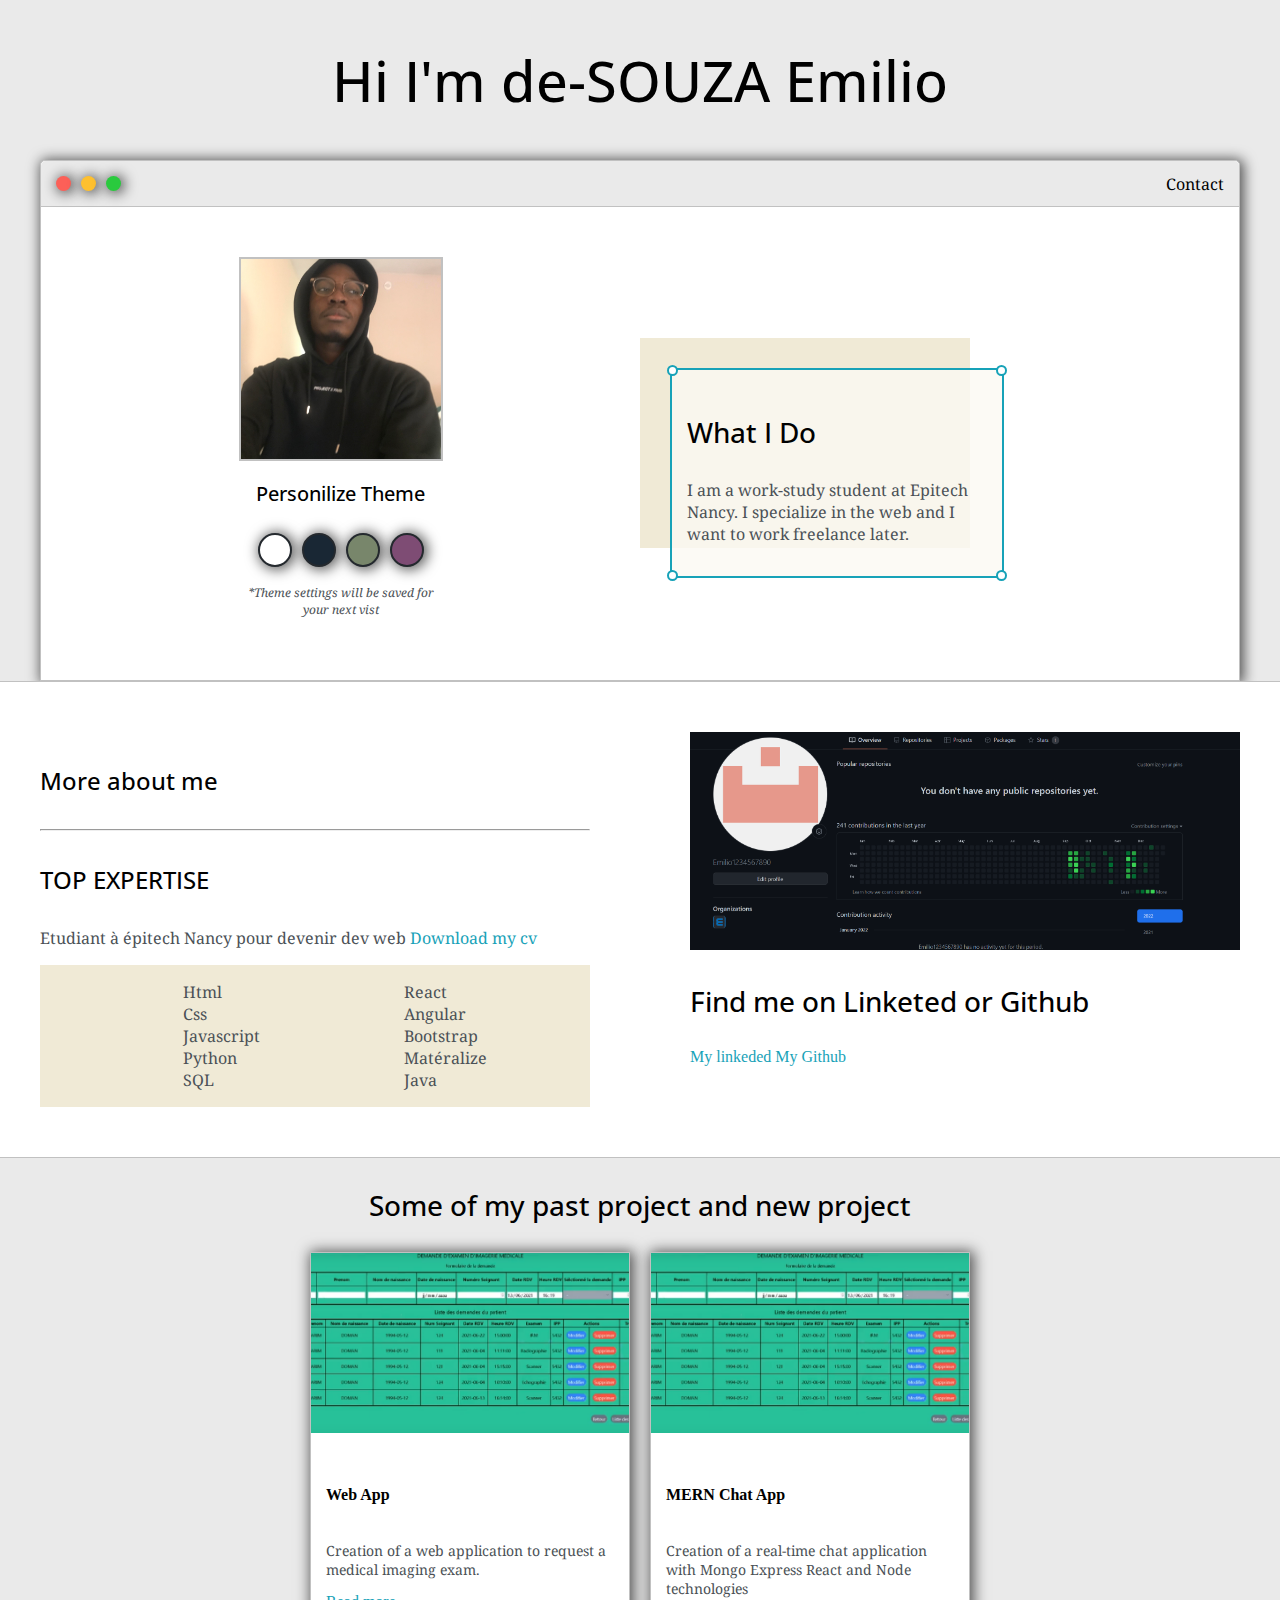
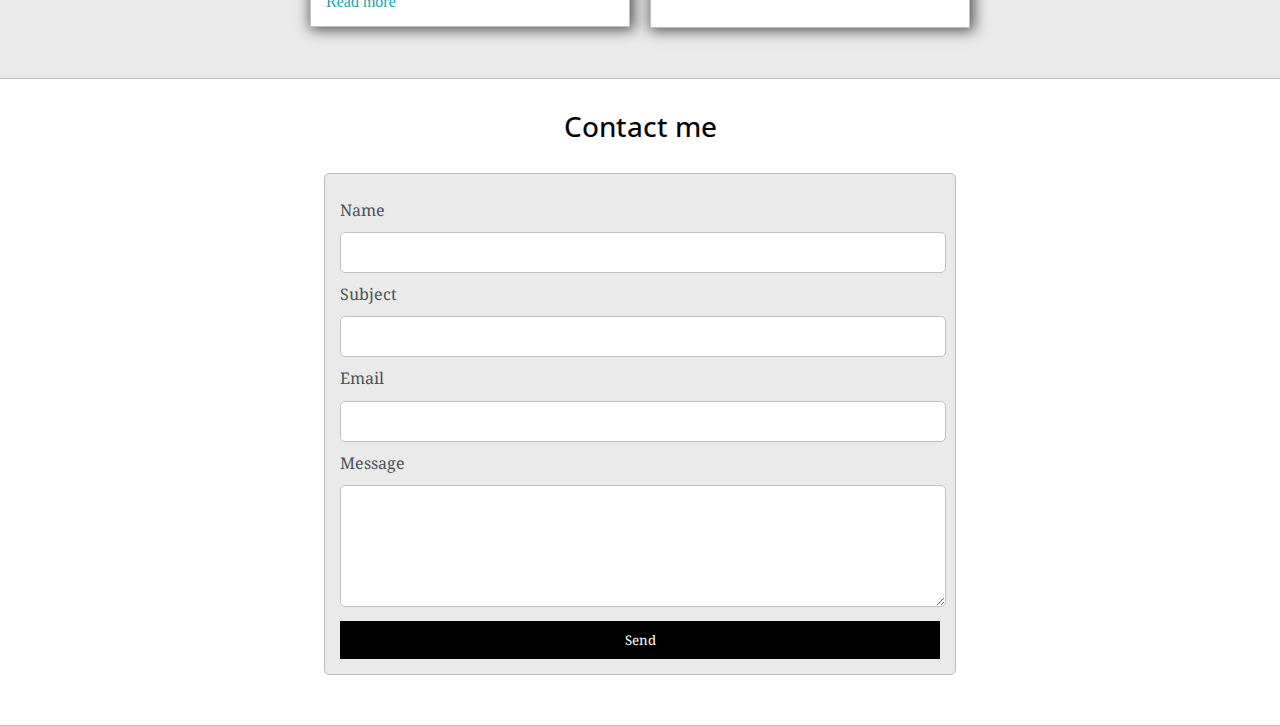
==== index.html @ e9d3a48f "comit" ====
<!DOCTYPE html>
<html lang="en">

<head>
    <meta charset="UTF-8">
    <meta http-equiv="X-UA-Compatible" content="IE=edge">
    <meta name="viewport" content="width=device-width, initial-scale=1.0, maximum-scale=1, minimum-scale=1">
    <link rel="stylesheet" href="default.css">
    <link rel="preconnect" href="https://fonts.googleapis.com">
    <link rel="preconnect" href="https://fonts.gstatic.com" crossorigin>
    <link href="https://fonts.googleapis.com/css2?family=Noto+Serif&display=swap" rel="stylesheet">
    <link rel="preconnect" href="https://fonts.googleapis.com">
    <link rel="preconnect" href="https://fonts.gstatic.com" crossorigin>
    <link href="https://fonts.googleapis.com/css2?family=Open+Sans+Condensed:wght@300&display=swap" rel="stylesheet">
    <link rel="stylesheet" type="text/css" href="default.css">
    <link id="theme-style" rel="stylesheet" type="text/css" href="">
    <title>Document</title>
</head>

<body>
    <section class="s1">
        <div class="main-container">
            <div class="greeting-wrapper">
                <h1>
                    Hi I'm de-SOUZA Emilio
                </h1>
            </div>

            <div class="intro-wrapper">
                <div class="nav-wrapper">
                    <div class="dots-wrapper">
                        <div class="browser-dot" id="dot-1"></div>
                        <div class="browser-dot" id="dot-2"></div>
                        <div class="browser-dot" id="dot-3"></div>
                    </div>
                    <ul id="navigation">
                        <li>
                            <a href="#">Contact</a>
                        </li>

                    </ul>
                </div>
                <div class="left-column">
                    <img id="profile-pic" src="/images/profile_image.jpg" alt="">
                    <h5 style="text-align: center; line-height: 0;">
                        Personilize Theme
                    </h5>
                    <div id="theme-options-wrapper">
                        <div data-mode="light" id="light-mode" class="theme-dot"></div>
                        <div data-mode="blue" id="blue-mode" class="theme-dot"></div>
                        <div data-mode="green" id="green-mode" class="theme-dot"></div>
                        <div data-mode="purple" id="purple-mode" class="theme-dot"></div>
                    </div>
                    <p id="settings-note">*Theme settings will be saved for <br>your next vist</p>
                </div>
                <div class="right-column">
                    <div id="preview-shadow">
                        <div id="preview">
                            <div id="corner-tl" class="corner"></div>
                            <div id="corner-tr" class="corner"></div>
                            <h3>
                                What I Do
                            </h3>
                            <p>
                                I am a work-study student at Epitech Nancy. I specialize in the web and I want to work freelance later.
                            </p>
                            <div id="corner-br" class="corner"></div>
                            <div id="corner-bl" class="corner"></div>
                        </div>
                    </div>
                </div>
            </div>
        </div>
    </section>

    <section class="s2">
        <div class="main-container">
            <div class="about-wrapper">
                <div class="about-me">
                    <h4>More about me</h4>

                    <p> </p>
                    <p> </p>
                    <hr>


                    <h4> TOP EXPERTISE</h4>
                    <p>Etudiant à épitech Nancy pour devenir dev web
                        <a target="_blank" href="CV.pdf"> Download my cv</a></p>

                    <div id="skills">
                        <ul>
                            <li>Html</li>
                            <li>Css</li>
                            <li>Javascript</li>
                            <li>Python</li>
                            <li>SQL</li>
                        </ul>
                        <ul>
                            <li>React</li>
                            <li>Angular</li>
                            <li>Bootstrap</li>
                            <li>Matéralize</li>
                            <li>Java</li>
                        </ul>
                    </div>
                </div>

                <div class="social-links">
                    <img id="social_img" src="/images/social_git.png" alt="">
                    <h3>Find me on Linketed or Github</h3>
                    <a target="_blank" href="https://www.linkedin.com/in/peym-721757193/"> My linkeded</a>
                    <a target="_blank" href="https://github.com/Emilio1234567890">My Github</a>
                </div>
            </div>
        </div>
    </section>

    <section class="s1">
        <div class="main-container">
            <h3 style="text-align: center;"> Some of my past project and new project</h3>
            <div class="post-wrapper">
                <div>
                    <div class="post">
                        <img class="images" src="/images/project1.png" alt="">
                        <div class="post-preview">
                            <h6 class="post-tilte"> Web App</h6>
                            <p class="post-intro">
                                Creation of a web application to request a medical imaging exam.
                            </p>
                            <a href="post.html"> Read more</a>
                        </div>
                    </div>
                </div>

                <div>
                    <div class="post">
                        <img class="images" src="/images/project1.png" alt="">
                        <div class="post-preview">
                            <h6 class="post-tilte">MERN Chat App</h6>
                            <p class="post-intro">
                                Creation of a real-time chat application with Mongo Express React and Node technologies
                            </p>

                        </div>
                    </div>
                </div>
            </div>
        </div>
    </section>

    <section class="s2">
        <div class="main-container">
            <h3 style="text-align: center;"> Contact me</h3>
            <form id="contact-form" action="">
                <label> Name</label>
                <input type="text" name="name" class="input-field">

                <label> Subject</label>
                <input type="text" name="subject" class="input-field">

                <label> Email</label>
                <input type="text" name="email" class="input-field">

                <label> Message</label>
                <textarea name="message" class="input-field"></textarea>

                <input id="submit-btn" type="submit" value="Send">

            </form>

        </div>
    </section>
    <script src="./script.js"></script>

</body>

</html>
---- default.css ----
:root {
    --mainColor: #eaeaea;
    --secondaryColor: #fff;
    --borderColor: #c1c1c1;
    --mainText: black;
    --secondaryText: #4b5156;
    --themeDotColor: #24292e;
    --previewBg: rgb(251, 249, 243, 0.8);
    --previewSD: #f0ead6;
    --buttonColor: black;
}

html,
body {
    padding: 0;
    margin: 0;
}

body * {
    transition: 0.3s;
}

h1,
h2,
h3,
h4,
h5,
h6 strong {
    color: var(--mainText);
    font-family: 'Open Sans Condensed', sans-serif;
    font-weight: 500;
}

a {
    text-decoration: none;
    color: #17a2b8;
}

ul {
    list-style: none;
}

h1 {
    font-size: 56px;
}

h2 {
    font-size: 36px;
}

h3 {
    font-size: 28px;
}

h4 {
    font-size: 24px;
}

h5 {
    font-size: 20px;
}

h6 {
    font-size: 16px;
}

p,
li,
span,
label,
input,
textarea {
    color: var(--secondaryText);
    font-family: 'Noto Serif', serif;
}

.s1 {
    background-color: var(--mainColor);
    border-bottom: 1px solid var(--borderColor);
    overflow: auto;
}

.s2 {
    background-color: var(--secondaryColor);
    border-bottom: 1px solid var(--borderColor);
}

.main-container {
    width: 1200px;
    margin: 0 auto;
}

.greeting-wrapper {
    display: grid;
    min-height: 10em;
    justify-content: center;
    align-content: center;
    text-align: center;
}

.intro-wrapper {
    background-color: var(--secondaryColor);
    border: 1px solid var(--borderColor);
    border-radius: 5px 5px 0 0;
    box-shadow: 2px 1px 13px 2px rgba(0, 0, 0, 0.64);
    -webkit-box-shadow: 2px 1px 13px 2px rgba(0, 0, 0, 0.64);
    -moz-box-shadow: 2px 1px 13px 2px rgba(0, 0, 0, 0.64);
    display: grid;
    grid-template-columns: 1fr 1fr;
    grid-template-areas: 'nav-wrapper nav-wrapper' 'left-column right-column';
}

.nav-wrapper {
    grid-area: nav-wrapper;
    border-radius: 5px 5px 0 0;
    border-bottom: 1px solid var(--borderColor);
    display: flex;
    justify-content: space-between;
    align-items: center;
    background-color: var(--mainColor);
}

#navigation a {
    color: var(--mainText);
}

#navigation {
    margin: 0;
    padding: 10px;
}

#navigation li {
    display: inline-block;
    margin-right: 5px;
    margin-left: 5px;
}

.dots-wrapper {
    display: flex;
    padding: 10px;
}

#dot-1 {
    background-color: #FC6058;
}

#dot-2 {
    background-color: #FEC02f;
}

#dot-3 {
    background-color: #2ACA3E;
}

.browser-dot {
    margin: 5px;
    background-color: black;
    height: 15px;
    width: 15px;
    border-radius: 50%;
    box-shadow: 2px 1px 13px 2px rgba(0, 0, 0, 0.64);
    -webkit-box-shadow: 2px 1px 13px 2px rgba(0, 0, 0, 0.64);
    -moz-box-shadow: 2px 1px 13px 2px rgba(0, 0, 0, 0.64);
}

.left-column {
    grid-area: left-column;
    padding-top: 50px;
    padding-bottom: 50px;
}

#profile-pic {
    display: block;
    margin: 0 auto;
    height: 200px;
    width: 200px;
    object-fit: cover;
    border: 2px solid var(--borderColor);
}

#theme-options-wrapper {
    display: flex;
    justify-content: center;
}

.theme-dot {
    height: 30px;
    width: 30px;
    background-color: black;
    border-radius: 50%;
    margin: 5px;
    box-shadow: 2px 1px 13px 2px rgba(0, 0, 0, 0.64);
    -webkit-box-shadow: 2px 1px 13px 2px rgba(0, 0, 0, 0.64);
    -moz-box-shadow: 2px 1px 13px 2px rgba(0, 0, 0, 0.64);
    cursor: pointer;
    border: 2px solid var(--themeDotColor);
}

.theme-dot:hover {
    border-width: 5px;
}

#light-mode {
    background-color: #fff;
}

#blue-mode {
    background-color: #192734;
}

#green-mode {
    background-color: #78866b;
}

#purple-mode {
    background-color: #7E4C74;
}

#settings-note {
    font-size: 12px;
    font-style: italic;
    text-align: center;
}

.right-column {
    grid-area: right-column;
    display: grid;
    align-items: center;
    padding-top: 50px;
    padding-bottom: 50px;
}

#preview-shadow {
    background-color: var(--previewSD);
    width: 300px;
    height: 180px;
    padding-left: 30px;
    padding-top: 30px;
}

#preview {
    width: 300px;
    border: 2px solid #17a2b8;
    background-color: var(--previewBg);
    padding: 15px;
    position: relative;
}

.corner {
    width: 7px;
    height: 7px;
    border-radius: 50%;
    border: 2px solid #17a2b8;
    background-color: #fff;
    position: absolute;
}

#corner-tl {
    top: -5px;
    left: -5px;
}

#corner-tr {
    top: -5px;
    right: -5px;
}

#corner-bl {
    bottom: -5px;
    left: -5px;
}

#corner-br {
    bottom: -5px;
    right: -5px;
}

.about-wrapper {
    display: grid;
    grid-template-columns: repeat(auto-fit, minmax(320px, 1fr));
    padding-bottom: 50px;
    padding-top: 50px;
    gap: 100px;
}

#skills {
    display: flex;
    justify-content: space-evenly;
    background-color: var(--previewSD);
}

#social_img {
    width: 100%;
}

.social_links {
    display: grid;
    align-content: center;
    text-align: center;
}

.post {
    border: 1px solid var(--borderColor);
    box-shadow: 2px 1px 13px 2px rgba(0, 0, 0, 0.64);
    -webkit-box-shadow: 2px 1px 13px 2px rgba(0, 0, 0, 0.64);
    -moz-box-shadow: 2px 1px 13px 2px rgba(0, 0, 0, 0.64);
}

.post-preview {
    background-color: #fff;
    padding: 15px;
}

.post-title {
    color: black;
    margin: 0;
}

.post-intro {
    color: #4b5156;
    font-size: 14px;
}

.post-wrapper {
    display: grid;
    grid-template-columns: repeat(auto-fit, 320px);
    gap: 20px;
    justify-content: center;
    padding-bottom: 50px;
}

.images {
    width: 100%;
    height: 180px;
    display: block;
    object-fit: cover;
}

#submit-btn {
    margin-top: 10px;
    width: 100%;
    padding-top: 10px;
    padding-bottom: 10px;
    color: #fff;
    background-color: var(--buttonColor);
    border: none;
}

#contact-form {
    display: block;
    max-width: 600px;
    margin: 0 auto;
    border: 1px solid var(--borderColor);
    padding: 15px;
    border-radius: 5px;
    background-color: var(--mainColor);
    margin-bottom: 50px;
}

#contact-form label {
    line-height: 2.7em;
}

#contact-form textarea {
    min-height: 100px;
    font-size: 14px;
}

.input-field {
    width: 100%;
    padding-top: 10px;
    padding-bottom: 10px;
    background-color: var(--secondaryColor);
    border-radius: 5px;
    border: 1px solid var(--borderColor);
    font-size: 14px;
}

@media screen and (max-width: 1200px) {
    .main-container {
        width: 95%;
    }
}

@media screen and (max-width: 800px) {
    .intro-wrapper {
        grid-template-columns: 1fr;
        grid-template-areas: 'nav-wrapper' 'left-column' ' right-column';
    }
    .right-column {
        justify-content: center;
    }
}
---- default.css ----
:root {
    --mainColor: #eaeaea;
    --secondaryColor: #fff;
    --borderColor: #c1c1c1;
    --mainText: black;
    --secondaryText: #4b5156;
    --themeDotColor: #24292e;
    --previewBg: rgb(251, 249, 243, 0.8);
    --previewSD: #f0ead6;
    --buttonColor: black;
}

html,
body {
    padding: 0;
    margin: 0;
}

body * {
    transition: 0.3s;
}

h1,
h2,
h3,
h4,
h5,
h6 strong {
    color: var(--mainText);
    font-family: 'Open Sans Condensed', sans-serif;
    font-weight: 500;
}

a {
    text-decoration: none;
    color: #17a2b8;
}

ul {
    list-style: none;
}

h1 {
    font-size: 56px;
}

h2 {
    font-size: 36px;
}

h3 {
    font-size: 28px;
}

h4 {
    font-size: 24px;
}

h5 {
    font-size: 20px;
}

h6 {
    font-size: 16px;
}

p,
li,
span,
label,
input,
textarea {
    color: var(--secondaryText);
    font-family: 'Noto Serif', serif;
}

.s1 {
    background-color: var(--mainColor);
    border-bottom: 1px solid var(--borderColor);
    overflow: auto;
}

.s2 {
    background-color: var(--secondaryColor);
    border-bottom: 1px solid var(--borderColor);
}

.main-container {
    width: 1200px;
    margin: 0 auto;
}

.greeting-wrapper {
    display: grid;
    min-height: 10em;
    justify-content: center;
    align-content: center;
    text-align: center;
}

.intro-wrapper {
    background-color: var(--secondaryColor);
    border: 1px solid var(--borderColor);
    border-radius: 5px 5px 0 0;
    box-shadow: 2px 1px 13px 2px rgba(0, 0, 0, 0.64);
    -webkit-box-shadow: 2px 1px 13px 2px rgba(0, 0, 0, 0.64);
    -moz-box-shadow: 2px 1px 13px 2px rgba(0, 0, 0, 0.64);
    display: grid;
    grid-template-columns: 1fr 1fr;
    grid-template-areas: 'nav-wrapper nav-wrapper' 'left-column right-column';
}

.nav-wrapper {
    grid-area: nav-wrapper;
    border-radius: 5px 5px 0 0;
    border-bottom: 1px solid var(--borderColor);
    display: flex;
    justify-content: space-between;
    align-items: center;
    background-color: var(--mainColor);
}

#navigation a {
    color: var(--mainText);
}

#navigation {
    margin: 0;
    padding: 10px;
}

#navigation li {
    display: inline-block;
    margin-right: 5px;
    margin-left: 5px;
}

.dots-wrapper {
    display: flex;
    padding: 10px;
}

#dot-1 {
    background-color: #FC6058;
}

#dot-2 {
    background-color: #FEC02f;
}

#dot-3 {
    background-color: #2ACA3E;
}

.browser-dot {
    margin: 5px;
    background-color: black;
    height: 15px;
    width: 15px;
    border-radius: 50%;
    box-shadow: 2px 1px 13px 2px rgba(0, 0, 0, 0.64);
    -webkit-box-shadow: 2px 1px 13px 2px rgba(0, 0, 0, 0.64);
    -moz-box-shadow: 2px 1px 13px 2px rgba(0, 0, 0, 0.64);
}

.left-column {
    grid-area: left-column;
    padding-top: 50px;
    padding-bottom: 50px;
}

#profile-pic {
    display: block;
    margin: 0 auto;
    height: 200px;
    width: 200px;
    object-fit: cover;
    border: 2px solid var(--borderColor);
}

#theme-options-wrapper {
    display: flex;
    justify-content: center;
}

.theme-dot {
    height: 30px;
    width: 30px;
    background-color: black;
    border-radius: 50%;
    margin: 5px;
    box-shadow: 2px 1px 13px 2px rgba(0, 0, 0, 0.64);
    -webkit-box-shadow: 2px 1px 13px 2px rgba(0, 0, 0, 0.64);
    -moz-box-shadow: 2px 1px 13px 2px rgba(0, 0, 0, 0.64);
    cursor: pointer;
    border: 2px solid var(--themeDotColor);
}

.theme-dot:hover {
    border-width: 5px;
}

#light-mode {
    background-color: #fff;
}

#blue-mode {
    background-color: #192734;
}

#green-mode {
    background-color: #78866b;
}

#purple-mode {
    background-color: #7E4C74;
}

#settings-note {
    font-size: 12px;
    font-style: italic;
    text-align: center;
}

.right-column {
    grid-area: right-column;
    display: grid;
    align-items: center;
    padding-top: 50px;
    padding-bottom: 50px;
}

#preview-shadow {
    background-color: var(--previewSD);
    width: 300px;
    height: 180px;
    padding-left: 30px;
    padding-top: 30px;
}

#preview {
    width: 300px;
    border: 2px solid #17a2b8;
    background-color: var(--previewBg);
    padding: 15px;
    position: relative;
}

.corner {
    width: 7px;
    height: 7px;
    border-radius: 50%;
    border: 2px solid #17a2b8;
    background-color: #fff;
    position: absolute;
}

#corner-tl {
    top: -5px;
    left: -5px;
}

#corner-tr {
    top: -5px;
    right: -5px;
}

#corner-bl {
    bottom: -5px;
    left: -5px;
}

#corner-br {
    bottom: -5px;
    right: -5px;
}

.about-wrapper {
    display: grid;
    grid-template-columns: repeat(auto-fit, minmax(320px, 1fr));
    padding-bottom: 50px;
    padding-top: 50px;
    gap: 100px;
}

#skills {
    display: flex;
    justify-content: space-evenly;
    background-color: var(--previewSD);
}

#social_img {
    width: 100%;
}

.social_links {
    display: grid;
    align-content: center;
    text-align: center;
}

.post {
    border: 1px solid var(--borderColor);
    box-shadow: 2px 1px 13px 2px rgba(0, 0, 0, 0.64);
    -webkit-box-shadow: 2px 1px 13px 2px rgba(0, 0, 0, 0.64);
    -moz-box-shadow: 2px 1px 13px 2px rgba(0, 0, 0, 0.64);
}

.post-preview {
    background-color: #fff;
    padding: 15px;
}

.post-title {
    color: black;
    margin: 0;
}

.post-intro {
    color: #4b5156;
    font-size: 14px;
}

.post-wrapper {
    display: grid;
    grid-template-columns: repeat(auto-fit, 320px);
    gap: 20px;
    justify-content: center;
    padding-bottom: 50px;
}

.images {
    width: 100%;
    height: 180px;
    display: block;
    object-fit: cover;
}

#submit-btn {
    margin-top: 10px;
    width: 100%;
    padding-top: 10px;
    padding-bottom: 10px;
    color: #fff;
    background-color: var(--buttonColor);
    border: none;
}

#contact-form {
    display: block;
    max-width: 600px;
    margin: 0 auto;
    border: 1px solid var(--borderColor);
    padding: 15px;
    border-radius: 5px;
    background-color: var(--mainColor);
    margin-bottom: 50px;
}

#contact-form label {
    line-height: 2.7em;
}

#contact-form textarea {
    min-height: 100px;
    font-size: 14px;
}

.input-field {
    width: 100%;
    padding-top: 10px;
    padding-bottom: 10px;
    background-color: var(--secondaryColor);
    border-radius: 5px;
    border: 1px solid var(--borderColor);
    font-size: 14px;
}

@media screen and (max-width: 1200px) {
    .main-container {
        width: 95%;
    }
}

@media screen and (max-width: 800px) {
    .intro-wrapper {
        grid-template-columns: 1fr;
        grid-template-areas: 'nav-wrapper' 'left-column' ' right-column';
    }
    .right-column {
        justify-content: center;
    }
}
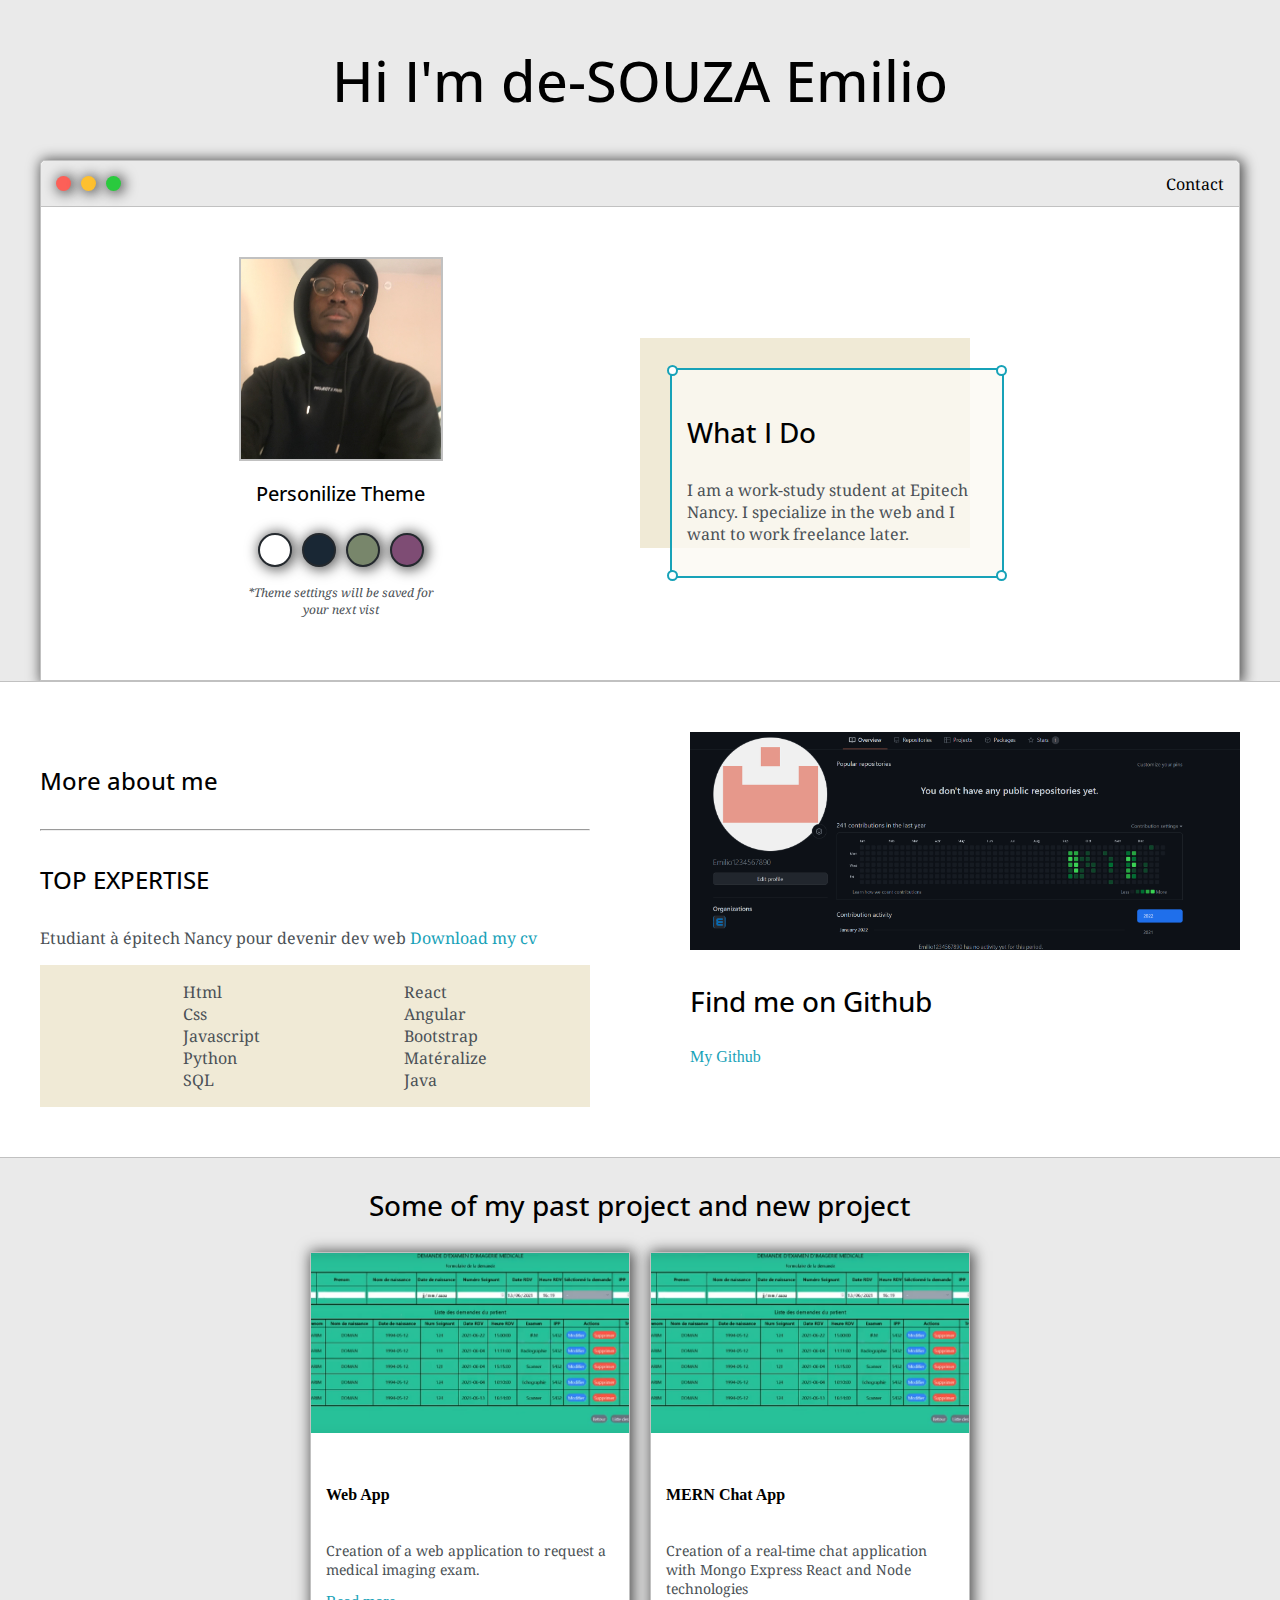
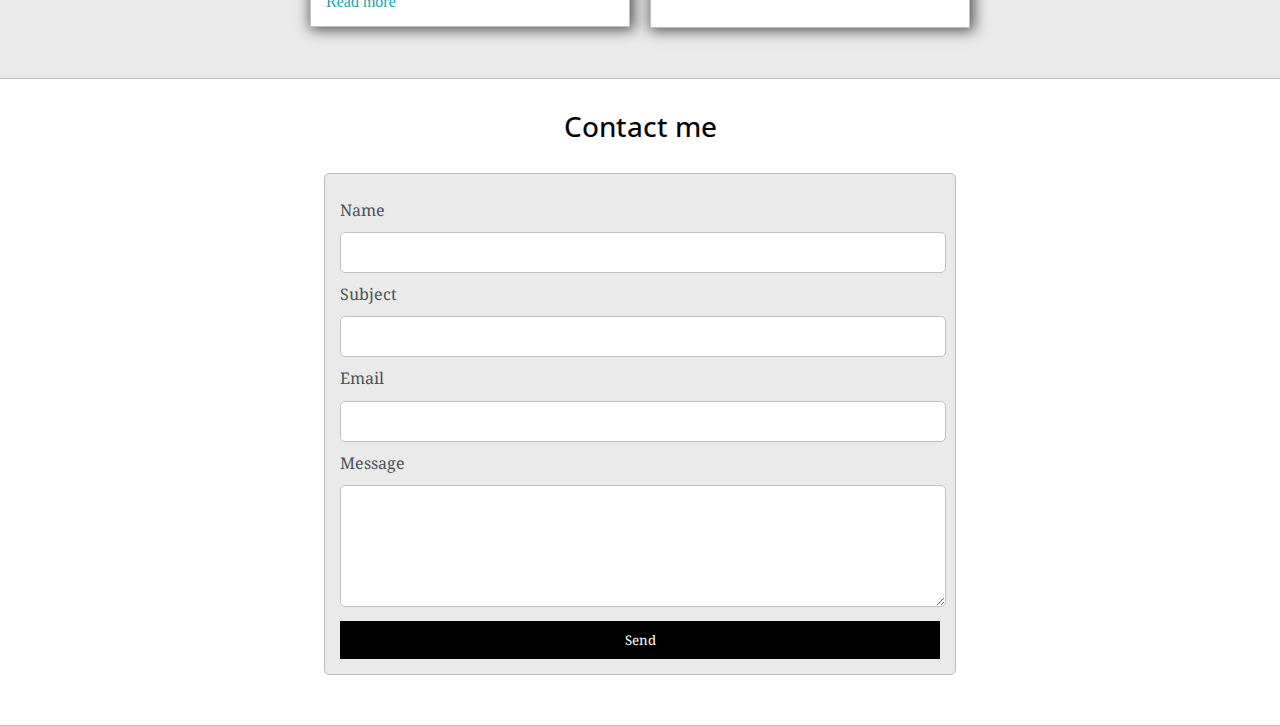
==== commit febb98c3: "Update index.html" ====
--- a/index.html
+++ b/index.html
@@ -108,8 +108,7 @@
 
                 <div class="social-links">
                     <img id="social_img" src="/images/social_git.png" alt="">
-                    <h3>Find me on Linketed or Github</h3>
-                    <a target="_blank" href="https://www.linkedin.com/in/peym-721757193/"> My linkeded</a>
+                    <h3>Find me on Github</h3>
                     <a target="_blank" href="https://github.com/Emilio1234567890">My Github</a>
                 </div>
             </div>
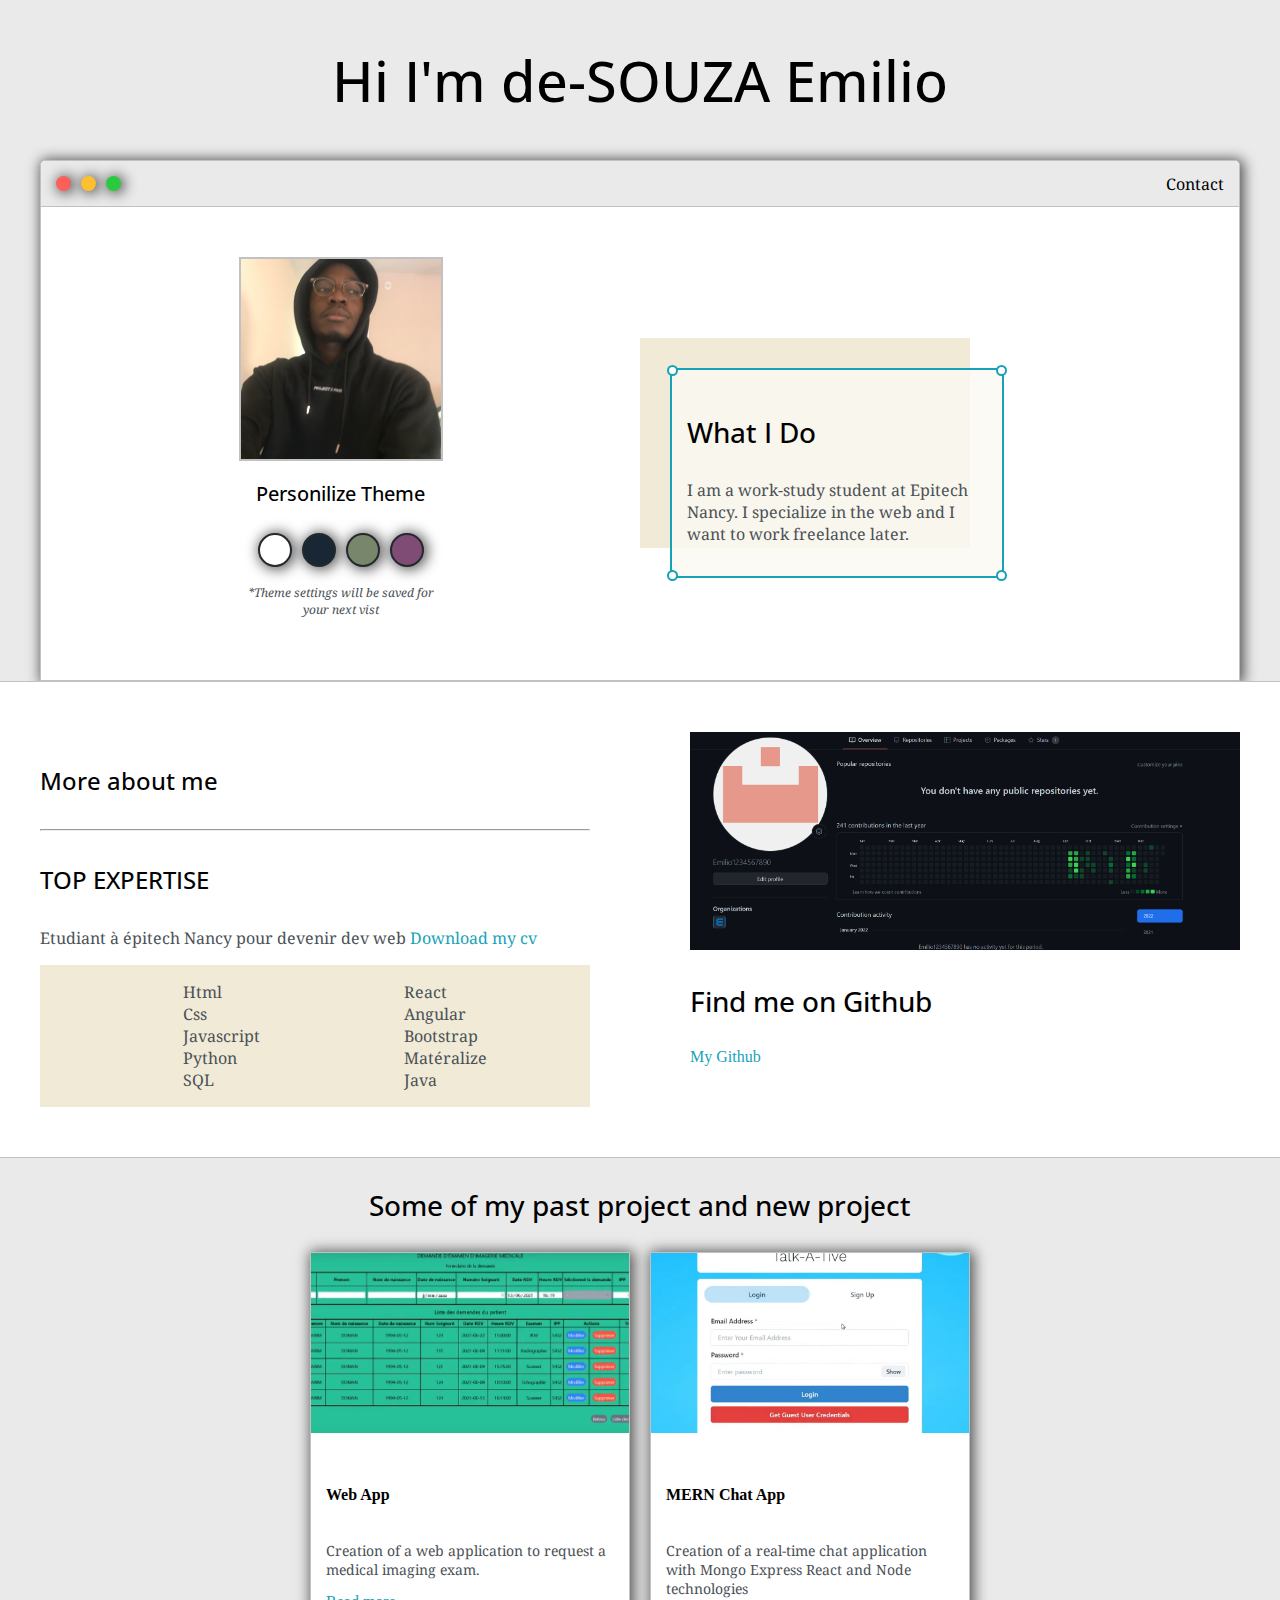
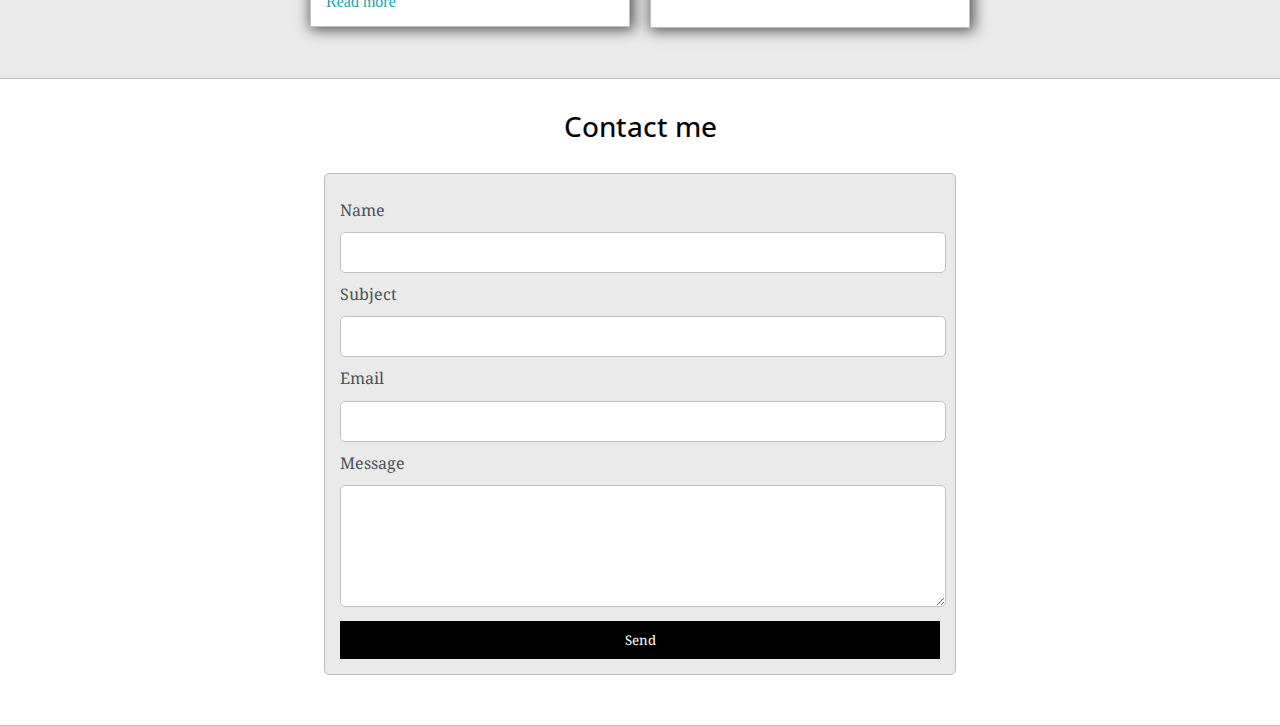
==== commit 410c5c95: "modif du cv et des images" ====
--- a/index.html
+++ b/index.html
@@ -134,7 +134,7 @@
 
                 <div>
                     <div class="post">
-                        <img class="images" src="/images/project1.png" alt="">
+                        <img class="images" src="/images/project2.png" alt="">
                         <div class="post-preview">
                             <h6 class="post-tilte">MERN Chat App</h6>
                             <p class="post-intro">
